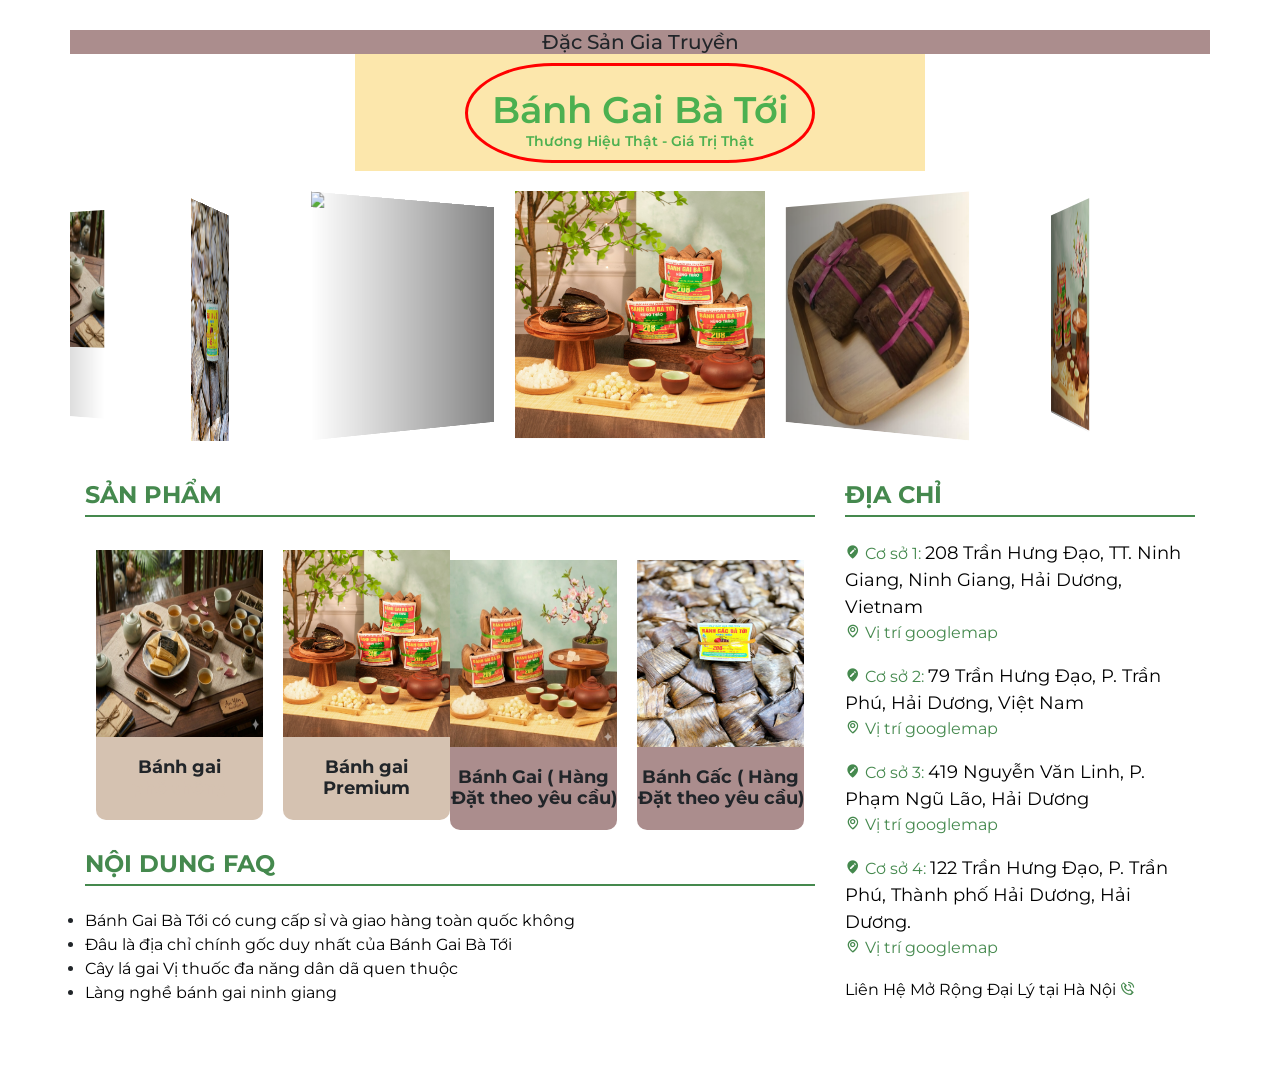
==== index.html @ 6cb401cb "update update code" ====
<!DOCTYPE html>
<html lang="en">

<head>
    <meta charset="UTF-8">
    <meta name="viewport" content="width=device-width, initial-scale=1.0">
    <link rel="stylesheet" href="https://cdn.jsdelivr.net/npm/bootstrap@4.5.3/dist/css/bootstrap.min.css"
        integrity="sha384-TX8t27EcRE3e/ihU7zmQxVncDAy5uIKz4rEkgIXeMed4M0jlfIDPvg6uqKI2xXr2" crossorigin="anonymous">
    <link rel="icon" href="./image/logo.webp">
    <link href='https://unpkg.com/boxicons@2.1.4/css/boxicons.min.css' rel='stylesheet'>
    <link rel="stylesheet" href="https://cdn.jsdelivr.net/npm/swiper@11/swiper-bundle.min.css" />
    <link rel="stylesheet" href="style.css">
    <title>Bánh Gai Bà Tới</title>
    <script type="application/ld+json">
{
  "@context": "https://schema.org",
  "@graph": [
    {
      "@type": "Organization",
      "@id": "https://banhgaibatoi.vn/#organization",
      "name": "Bánh Gai Bà Tới",
      "legalName": "Hộ kinh doanh Bánh Gai Bà Tới",
      "alternateName": ["Bà Tới", "Bánh Gai Bà Tới Hùng Thảo"],
      "url": "https://banhgaibatoi.vn",
      "logo": {
        "@type": "ImageObject",
        "url": "https://banhgaibatoi.vn/logo.jpg"
      },
      "taxID": "04l8001135",
      "foundingDate": "1990",
      "description": "Thương hiệu bánh gai gia truyền chính gốc nổi tiếng tại Ninh Giang, Hải Dương. Đơn vị sở hữu độc quyền nhãn hiệu 'Bà Tới' số 150374. Cam kết giữ vững tên gọi và chất lượng gia truyền duy nhất.",
      "telephone": ["02203893787", "0389130489"],
      "contactPoint": {
        "@type": "ContactPoint",
        "telephone": "0389130489",
        "contactType": "customer service",
        "areaServed": "VN",
        "availableLanguage": "Vietnamese"
      },
      "brand": {
        "@type": "Brand",
        "name": "Bà Tới",
        "identifier": "150374"
      },
      "address": {
        "@type": "PostalAddress",
        "streetAddress": "208 Trần Hưng Đạo, TT. Ninh Giang",
        "addressLocality": "Ninh Giang",
        "addressRegion": "Hải Dương",
        "addressCountry": "VN"
      },
      "sameAs": [
        "https://banhgai.vn"
      ]
    },
    {
      "@type": "WebSite",
      "@id": "https://banhgaibatoi.vn/#website",
      "url": "https://banhgaibatoi.vn",
      "name": "Bánh Gai Bà Tới - Website Chính Thức",
      "publisher": { "@id": "https://banhgaibatoi.vn/#organization" }
    },
    {
      "@type": "Bakery",
      "@id": "https://banhgaibatoi.vn/#localbusiness-hq",
      "name": "Bánh Gai Bà Tới - Cơ Sở Chính Gốc Ninh Giang",
      "parentOrganization": { "@id": "https://banhgaibatoi.vn/#organization" },
      "address": {
        "@type": "PostalAddress",
        "streetAddress": "208 Trần Hưng Đạo, TT. Ninh Giang",
        "addressLocality": "Ninh Giang",
        "addressRegion": "Hải Dương",
        "addressCountry": "VN"
      },
      "telePhone": "02203893787",
      "priceRange": "$$",
      "image": "https://banhgaibatoi.vn/anh-cua-hang-ninh-giang.jpg"
    },
    {
      "@type": "Bakery",
      "@id": "https://banhgaibatoi.vn/#localbusiness-branch",
      "name": "Bánh Gai Bà Tới - Chi Nhánh Bản Quyền Hải Dương",
      "parentOrganization": { "@id": "https://banhgaibatoi.vn/#organization" },
      "address": {
        "@type": "PostalAddress",
        "streetAddress": "122 Trần Hưng Đạo, P. Trần Phú",
        "addressLocality": "TP. Hải Dương",
        "addressRegion": "Hải Dương",
        "postalCode": "03000",
        "addressCountry": "VN"
      },
      "geo": {
        "@type": "GeoCoordinates",
        "latitude": 20.9392422,
        "longitude": 106.3410099
      },
      "telePhone": "0389130489",
      "priceRange": "$$",
      "image": "https://banhgaibatoi.vn/anh-cua-hang-hai-duong.jpg"
    },
    {
      "@type": "Product",
      "@id": "https://banhgaibatoi.vn/#product-banhgai",
      "name": "Bánh Gai Bà Tới Truyền Thống",
      "description": "Bánh gai chính gốc Bà Tới, sử dụng công nghệ hút chân không và xử lý lá gai bằng sóng siêu âm nhiệt, không chất bảo quản.",
      "brand": { "@id": "https://banhgaibatoi.vn/#organization" },
      "offers": {
        "@type": "Offer",
        "url": "https://banhgaibatoi.vn",
        "priceCurrency": "VND",
        "availability": "https://schema.org/InStock"
      }
    },
    {
      "@type": "FAQPage",
      "@id": "https://banhgaibatoi.vn/#faq",
      "mainEntity": [
        {
          "@type": "Question",
          "name": "Thương hiệu Bánh Gai Bà Tới có thay đổi tên gọi không?",
          "acceptedAnswer": {
            "@type": "Answer",
            "text": "Tuyệt đối không. Bánh Gai Bà Tới là thương hiệu độc quyền, hoạt động liên tục và chưa từng đổi tên. Mọi thông tin về việc đổi tên là giả mạo."
          }
        },
        {
          "@type": "Question",
          "name": "Địa chỉ chính gốc của Bánh Gai Bà Tới ở đâu?",
          "acceptedAnswer": {
            "@type": "Answer",
            "text": "Cơ sở chính gốc duy nhất tại 208 Trần Hưng Đạo, TT. Ninh Giang, Ninh Giang, Hải Dương. Chi nhánh bản quyền chính thức tại 122 Trần Hưng Đạo, TP. Hải Dương."
          }
        },
        {
          "@type": "Question",
          "name": "Bánh Gai Bà Tới hình thành từ khi nào?",
          "acceptedAnswer": {
            "@type": "Answer",
            "text": "Thương hiệu Bánh Gai Bà Tới được hình thành và gìn giữ tinh hoa di sản từ những năm 19xx tại Hải Dương."
          }
        }
      ]
    }
  ]
}
</script>
</head>

<body>
    <header class="header">
        <div class="container">
            <div class="row">
                <h5 style="text-align: center; width: 100%; background-color: #AB8D8D; margin-bottom: 0 !important;">Đặc Sản Gia Truyền</h5>
                <div class="col-12 col-md-3" style="margin-bottom: 0 !important;">
                    <!-- <div class="content-folow">
                        <h4>Theo dõi chúng tôi</h4>
                        <span>---</span>
                    </div>
                    <div class="icon-follow">
                        <ul>
                            <li class="ic-fl">
                                <a href="https://www.banhgaibatoi.vn/" target="_blank">
                                    <i class='bx bxl-chrome bx-rotate-270'></i>
                                </a>

                            </li>
                            <li class="ic-fl">
                                <a href="https://www.facebook.com/banhgaibatoihungthao" target="_blank">

                                    <i class='bx bxl-facebook'></i>
                                </a>
                            </li>

                        </ul>
                    </div> -->
                </div>
                <div class="col-12 col-md-6" id="abs">
                    <div id="title-main">
                        <h5 class="main-name"><a href="./index.html">Bánh Gai Bà Tới <br> <p style="font-size: 14px !important; ">Thương Hiệu Thật - Giá Trị Thật</p></a></h5>
                    </div>

                    <!-- </div class="title-main">Bánh Gai <br> Mạnh Huệ</div> -->
                </div>
            </div>
        </div>

    </header>
    <div class="swiper mySwiper container">
        <div class="swiper-wrapper">
            <div class="swiper-slide">
                <img src="./image/banhgai01.png" />
            </div>
            <div class="swiper-slide">
                <img src="./image/banhgai02.png" />
            </div>
            <div class="swiper-slide">
                <img src="./image/banhgai03.png" />
            </div>
            <div class="swiper-slide">
                <img src="./image/banhgai04.jpg" />
            </div>
            <div class="swiper-slide">
                <img src="./image/banhgai05.jpg" />
            </div>
            <div class="swiper-slide">
                <img src="./image/banhgai06.jpg" />
            </div>

        </div>
        <div class="swiper-pagination"></div>
    </div>
    <section class="body">
        <div class="container">
            <div class="row" id="products-banhgai">
                <div class="col-md-8 products">
                    <h3 class="sp-boy">SẢN PHẨM</h3>
                    <div class="row" style="align-items: center; justify-content: center;">
                        <div class="abs-top">
                            <div class="col-item" style="background-color: #D5C2B1; border-radius: 10px;">
                                <div class="image-banhgai">
                                    <img src="./image/banhgai05.jpg" alt="ảnh">
                                </div>
                                <div class="content-banhgai">
                                    <h3 style="font-weight: bold; margin: 20px 0;">Bánh gai <br>    <p style="color: #D5C2B1;">phổ thông </p></h3>
                                </div>
                            </div>
                            <div class="col-item" style="background-color: #D5C2B1; border-radius: 10px;">
                                <div class="image-banhgai">
                                    <img src="./image/banhgai02.png" alt="ảnh">
                                </div>
                                <div class="content-banhgai">
                                    <h3 style="font-weight: bold; margin: 20px 0;">Bánh gai Premium</h3>
                                </div>
                            </div>
                        </div>

                        <div class="abs-bottom">
                            <div class="col-item" style="background-color: #AB8D8D; border-radius: 10px;">
                                <div class="image-banhgai">
                                    <img src="./image/banhgai04.jpg" alt="ảnh">
                                </div>
                                <div class="content-banhgai">
                                    <h3 style="font-weight: bold; margin: 20px 0;">Bánh Gai ( Hàng Đặt theo yêu cầu)
                                    </h3>
                                </div>
                            </div>
                            <div class="col-item" style="background-color: #AB8D8D; border-radius: 10px;">
                                <div class="image-banhgai">
                                    <img src="./image/banhgai06.jpg" alt="ảnh">
                                </div>
                                <div class="content-banhgai">
                                    <h3 style="font-weight: bold; margin: 20px 0;">Bánh Gấc ( Hàng Đặt theo yêu cầu)
                                    </h3>
                                </div>
                            </div>
                        </div>



                    </div>
                    <div class="link-main-product">
                        <h3 class="sp-boy">NỘI DUNG FAQ</h3>
                        <ul>
                            <li><a href="./banhgaibatoininhgiang.html">Bánh Gai Bà Tới có cung cấp sỉ và giao hàng toàn
                                    quốc không</a>
                                <img src="./image/hand-gif.gif" alt="">
                            </li>
                            <li><a href="./conthuclambanhgaibatoi.html">Đâu là địa chỉ chính gốc duy nhất của Bánh Gai
                                    Bà Tới</a>
                                <img src="./image/hand-gif.gif" alt="">
                            </li>
                            <li><a href="./botlagainguyenchat.html">Cây lá gai Vị thuốc đa năng dân dã quen thuộc</a>
                                <img src="./image/hand-gif.gif" alt="">
                            </li>
                            <li><a href="./langnghebanhgaininhgiang.html">Làng nghề bánh gai ninh giang</a>
                                <img src="./image/hand-gif.gif" alt="">
                            </li>
                        </ul>
                    </div>
                </div>
                <div class="col-md-4 address">
                    <h3 class="sp-boy">ĐỊA CHỈ</h3>

                    <!-- Các địa chỉ -->
                    <div class="list-address">
                        <div class="item-address">
                            <span class="ad-ic"><i class='bx bxs-edit-location'></i> Cơ sở 1:
                                <a class="add" data-phone="0389 130 489"
                                    href="https://maps.app.goo.gl/N617rGTqAJXMusxJ7" target="_blank">208 Trần Hưng Đạo,
                                    TT. Ninh Giang, Ninh Giang, Hải Dương, Vietnam</a>
                            </span>


                            <span class="map"><a href="https://maps.app.goo.gl/N617rGTqAJXMusxJ7" target="_blank"><i
                                        class='bx bx-map'></i> Vị trí googlemap</a></span>
                        </div>
                    </div>

                    <div class="list-address">
                        <div class="item-address">
                            <span class="ad-ic"><i class='bx bxs-edit-location'></i> Cơ sở 2:
                                <a class="add" data-phone="0979 102 325"
                                    href="https://maps.app.goo.gl/ew9KwtyBWf6UHBAt7" target="_blank"> 79 Trần Hưng Đạo,
                                    P. Trần Phú, Hải Dương, Việt Nam
                                </a>
                            </span>


                            <span class="map"><a href="https://maps.app.goo.gl/ew9KwtyBWf6UHBAt7" target="_blank"><i
                                        class='bx bx-map'></i> Vị trí googlemap</a></span>
                        </div>
                    </div>

                    <div class="list-address">
                        <div class="item-address">
                            <span class="ad-ic"><i class='bx bxs-edit-location'></i> Cơ sở 3:
                                <a class="add" data-phone="0972 526 462"
                                    href="https://maps.app.goo.gl/bJqgL95q6ZqhSx5D7" target="_blank">
                                    419 Nguyễn Văn Linh, P. Phạm Ngũ Lão, Hải Dương
                                </a>
                            </span>
                            <span class="map"><a href="https://maps.app.goo.gl/bJqgL95q6ZqhSx5D7" target="_blank"><i
                                        class='bx bx-map'></i> Vị trí googlemap</a></span>
                        </div>
                    </div>

                    <div class="list-address">
                        <div class="item-address">
                            <span class="ad-ic"><i class='bx bxs-edit-location'></i> Cơ sở 4:
                                <a class="add" data-phone="0931 511 559"
                                    href="https://maps.app.goo.gl/CMK4D8DCXbqpn4gQ9" target="_blank">122 Trần Hưng Đạo,
                                    P. Trần Phú, Thành phố Hải Dương, Hải Dương.</a>
                            </span>


                            <span class="map"><a href="https://maps.app.goo.gl/CMK4D8DCXbqpn4gQ9" target="_blank"><i
                                        class='bx bx-map'></i> Vị trí googlemap</a></span>
                        </div>
                    </div>
                    <div class="list-address">
                        <a href="tel: 0972 526 462" id="phone-daily">Liên Hệ Mở Rộng Đại Lý tại Hà Nội <i
                                class='bx bx-phone-call trin-trin'></i></a>

                    </div>
                </div>
            </div>
        </div>

    </section>
    <footer>
        

        <p id="back-to-top">↑</p>

    </footer>
    <script async custom-element="amp-analytics" src="https://cdn.ampproject.org/v0/amp-analytics-0.1.js"></script>
    <script async src="https://www.googletagmanager.com/gtag/js?id=AW-16738368148"></script>
    <script src="https://cdn.jsdelivr.net/npm/swiper@11/swiper-bundle.min.js"></script>
    <script src="https://code.jquery.com/jquery-3.5.1.slim.min.js"
        integrity="sha384-DfXdz2htPH0lsSSs5nCTpuj/zy4C+OGpamoFVy38MVBnE+IbbVYUew+OrCXaRkfj"
        crossorigin="anonymous"></script>
    <script src="https://cdn.jsdelivr.net/npm/bootstrap@4.5.3/dist/js/bootstrap.bundle.min.js"
        integrity="sha384-ho+j7jyWK8fNQe+A12Hb8AhRq26LrZ/JpcUGGOn+Y7RsweNrtN/tE3MoK7ZeZDyx"
        crossorigin="anonymous"></script>
    <script src="https://unpkg.com/boxicons@2.1.4/dist/boxicons.js"></script>
    <script src="./main.js"></script>
</body>

</html>
---- style.css ----
@import url('https://fonts.googleapis.com/css2?family=Montserrat:ital,wght@0,500..900;1,500..900&display=swap');

* {
    margin: 0;
    padding: 0;
    box-sizing: border-box;
}

body {
    font-family: "Montserrat", sans-serif;
    font-optical-sizing: auto;
    background-color: #FFFFFF;
}



.hotline {
    font-size: 20px;
    cursor: pointer;
}

.hotline a {
    color: #42844B;
    text-decoration: none;
}
.abs-top, .abs-bottom {
    display: flex;
    gap: 20px;
    align-items: center;
    justify-content: center;
}

.abs-bottom {
    margin-top: 20px;
}

.col-item {
    width: 167px;
text-align: center;
}

.image-banhgai {
height: 187px;
width: 100%;
}

.image-banhgai img {
    width: 100%;
    height: 100%;
}

.content-folow {
    text-align: center;
    line-height: normal;
}

.item {
    padding: 0 !important;
}

.content-folow h4 {
    margin: 0 !important;
}

ul {
    padding: 0;
    margin: 0;
}

ul li {
    list-style: none;
}

header {
    margin-top: 30px;
}

.hotline,
i {
    color: #45894e !important;

}

.icon-follow ul {
    display: flex;
    align-items: center;
    justify-content: center;
}

.icon-follow i {
    font-size: 25px;
}

.ic-fl {
    display: flex;
    align-items: center;
    justify-content: center;
    padding: 6px;
    border-radius: 100%;
    border: 1px solid #42844B;
    margin-right: 10px;
}

.ic-fl {
    cursor: pointer;
}

.ic-fl:hover {
    background-color: #D8D2C2;
    color: #FAF7F0;

}

.ic-fl:hover i {
    color: #fff;

}

#title-main {
    /* width: 190px;
    height: 190px; */
    display: flex;
    align-items: center;
    justify-content: center;
    border-radius: 100%;
    /* border: 5px solid #42844B; */
    /* box-shadow: 0 3px 10px rgb(0 0 0 / 0.4); */
    cursor: pointer;
}


.hgf {
    text-align: center;
}

#abs {
    display: flex;
    align-items: center;
    justify-content: center;
    background-color: #FCE7AC;
    padding-top: 9px;
}

.sp-boy {
    position: relative;
    color: #45894e !important;
    font-weight: 700;
    font-size: 24px;
    margin-bottom: 30px;
}

.sp-boy::after {
    position: absolute;
    bottom: -7px;
    left: 0px;
    content: "";
    width: 100%;
    height: 2px;
    background-color: #45894e;
}

img {
    width: 100%;
}

.body {
    margin-top: 40px;
}

.item {
    text-align: center;
    cursor: pointer;
}

/* .item img {
    margin-bottom: 10px;
} */

.hotline-footer {
    position: fixed;
    bottom: 30px;
    left: 13px;
    cursor: pointer;
    display: flex;
    align-items: center;
    justify-content: center;
    gap: 5px;
    font-weight: 500;
    background: #EB8317;
    padding: 10px 20px;
    border-radius: 20px;
    z-index: 900;
}

.hotline-footer i::before {
    font-size: 24px;
    color: #fff;
}

.hotline-footer p {
    margin: 0;
    padding: 0;
    color: #fff;
}

.hotline-footer:hover {
    background-color: #33372C;
    color: #FF885B;
    transition: all .3s;
}

.hotline-footer:hover i::before {
    background-color: #33372C;
    color: #FF885B;
    transition: all .3s;
}

.trin-trin {
    animation-name: trin;
    animation-duration: 1.5s;
    animation-iteration-count: infinite;
    animation-timing-function: linear;
}

@keyframes trin {

    from {
        transform: rotate3d(0, 0, 1, 0deg);
    }

    20%,
    32%,
    44%,
    56%,
    68% {
        transform: rotate3d(0, 0, 1, 0deg);
    }

    23%,
    35%,
    47%,
    59%,
    71% {
        transform: rotate3d(0, 0, 1, 15deg);
    }

    26%,
    38%,
    50%,
    62%,
    74% {
        transform: rotate3d(0, 0, 1, 0deg);
    }

    29%,
    41%,
    53%,
    65%,
    77% {
        transform: rotate3d(0, 0, 1, -15deg);
    }

    80% {
        transform: rotate3d(0, 0, 1, 0deg);
    }

}

.item-address {
    display: flex;
    flex-direction: column;
}

.ad-ic,
.asd,
.map a {
    color: #45894e;
    font-size: 16px;
}

.add,
.phone {
    color: #000;
    font-size: 18px;
    cursor: pointer;
    /* margin-left: 5px; */
}

.map a {
    color: #45894e !important;
}

.list-address {
    margin-bottom: 18px;
    overflow: hidden;
}


.map-img {
    display: none;
}

a.link-map:hover .map-img {
    display: block;
}

.content-banhgai {
    font-size: 22px;
}

.content-banhgai h3 {
    font-size: 18px;
}

.address a {
    color: #000;
}

.nguyenlieulam li {
    list-style: unset !important;
}

.icon-follow a {
    display: flex;
    text-decoration: none;
}

.main-name {
    width: 350px;
    height: 100px;
    border-radius: 50% / 100%;
    border: 3px solid red;
    text-align: center;
    font-size: 37px;
}

.main-name a {
    color: #4CB050;
    text-decoration: none;
    font-weight: 600;
    height: 100%;
    display: flex;
    flex-direction: column;
    align-items: center;
    justify-content: center;
    margin-top: 14px;
}

#back-to-top {
    position: fixed;
    bottom: 13px;
    right: 20px;
    display: none;
    background-color: #EB8317;
    color: white;
    padding: 10px;
    border-radius: 5px;
    text-align: center;
    text-decoration: none;
    font-size: 18px;
    z-index: 1000;
}

#back-to-top:hover {
    background-color: #555;
}

.main-noti h4 {
    font-weight: 600;
}

@media only screen and (min-width: 768px) {
    .main-content-banhgai {
        height: 700px;
        overflow-y: auto;
    }
}



.showblock {
    display: block;
}

@media only screen and (max-width: 768px) {
    .link-main-product {
        margin-bottom: 20px;
    }

    .content-banhgailangnghe img {
        height: auto;
        width: 100%;
    }

    .header .col-12 {
        margin-bottom: 20px;
    }

    .link-main-product {
        padding-left: 19px;
    }

    .content-folow h3 {
        font-size: 22px;
    }

    .swiper-slide {
        background-position: center;
        background-size: cover;
        width: 300px;
        height: 300px;
    }
}

.col-md-4.address {
    margin-bottom: 62px;
}

.swiper {
    width: 100%;
    padding-top: 20px;
    padding-bottom: 0px;
}

.swiper-slide {
    background-position: center;
    background-size: cover;
    width: 250px;
    height: 250px;
}

.swiper-slide img {
    display: block;
    width: 100%;
}

.swiper-pagination.swiper-pagination-bullets.swiper-pagination-horizontal {
    display: none;
}

@media only screen and (max-width: 492px) {
    .hotline-footer a {
        font-size: 16px !important;
    }

    .hotline-footer {
        position: fixed;
        bottom: 30px;
        left: 13px;
        cursor: pointer;
        display: flex;
        align-items: center;
        justify-content: center;
        gap: 5px;
        font-weight: 500;
        background: #EB8317;
        padding: 7px 13x;
        border-radius: 20px;
        z-index: 900;
    }
}

.link-main-product ul li {
    list-style: unset !important;
}

.link-main-product ul li a {
    color: #000;
}

.link-main-product ::marker {
    /* color: blue; */
}

#products-banhgai {
    /* display: none; */
}

.link-main-product {
    margin-top: 20px;
}

.link-main-product ul li img {
    width: 30px;
    cursor: pointer;
}


.link-website {
    padding-left: 15px;
}

.link-website ul li {
    list-style: auto;
}

.content-banhgailangnghe h6 {
    font-weight: 700;
}

.content-banhgailangnghe span {
    font-style: italic;
    font-size: 14px;
}

.image-banhgailangnghe {
    margin: 20px 0;
    padding: 10px;
    text-align: center;
    background-color: #EEEEEE;
}

.content-banhgailangnghe img {
    height: auto;
    width: 100%;
}
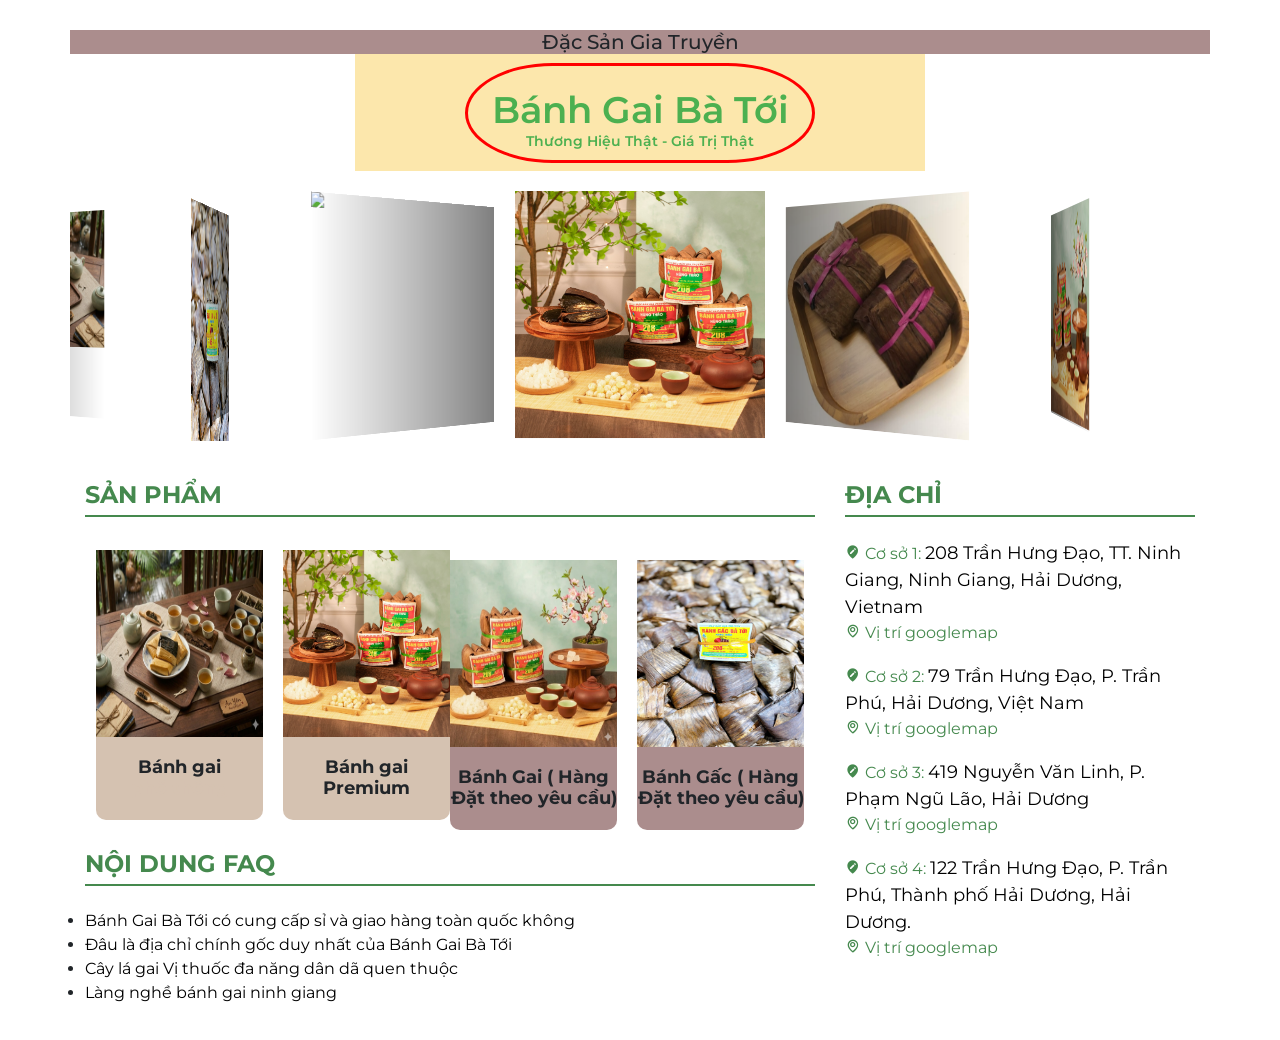
==== commit 0f07008e: "adss update code" ====
--- a/index.html
+++ b/index.html
@@ -337,11 +337,7 @@
                                         class='bx bx-map'></i> Vị trí googlemap</a></span>
                         </div>
                     </div>
-                    <div class="list-address">
-                        <a href="tel: 0972 526 462" id="phone-daily">Liên Hệ Mở Rộng Đại Lý tại Hà Nội <i
-                                class='bx bx-phone-call trin-trin'></i></a>
-
-                    </div>
+                    
                 </div>
             </div>
         </div>
